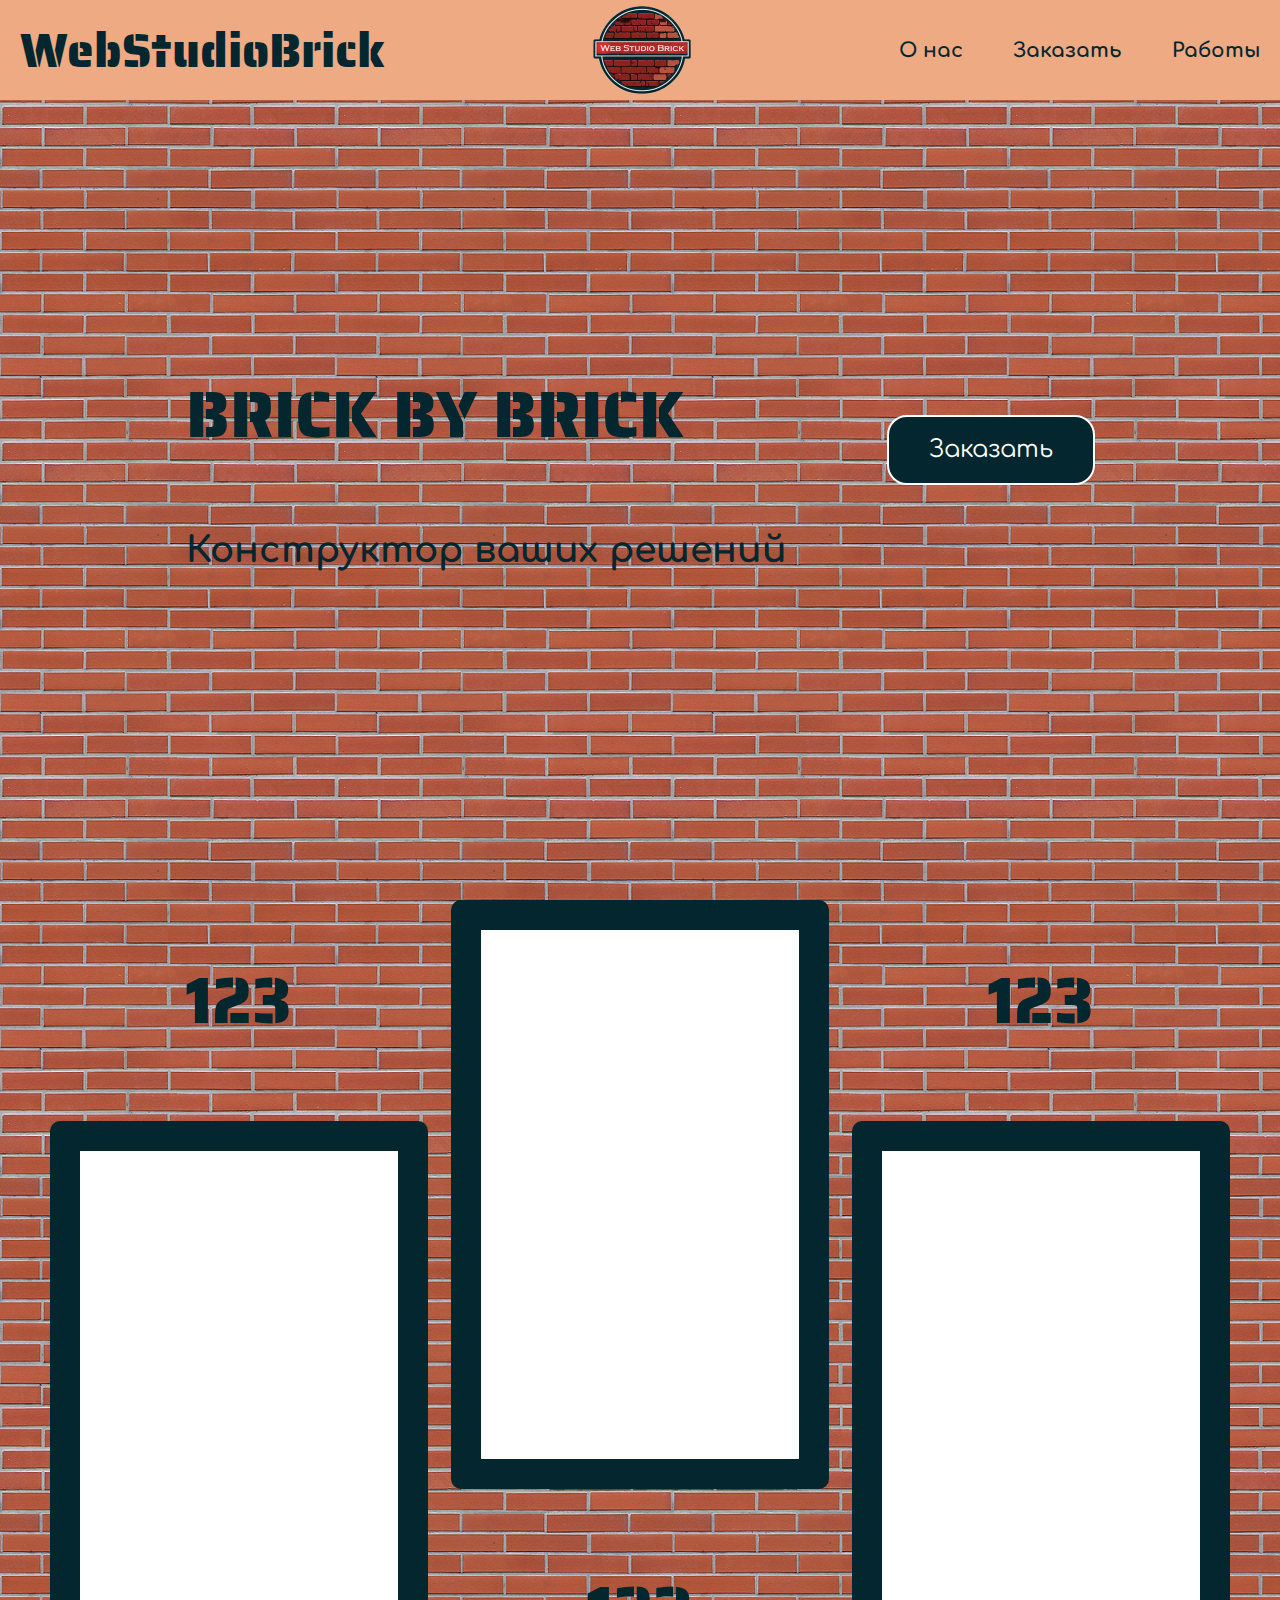
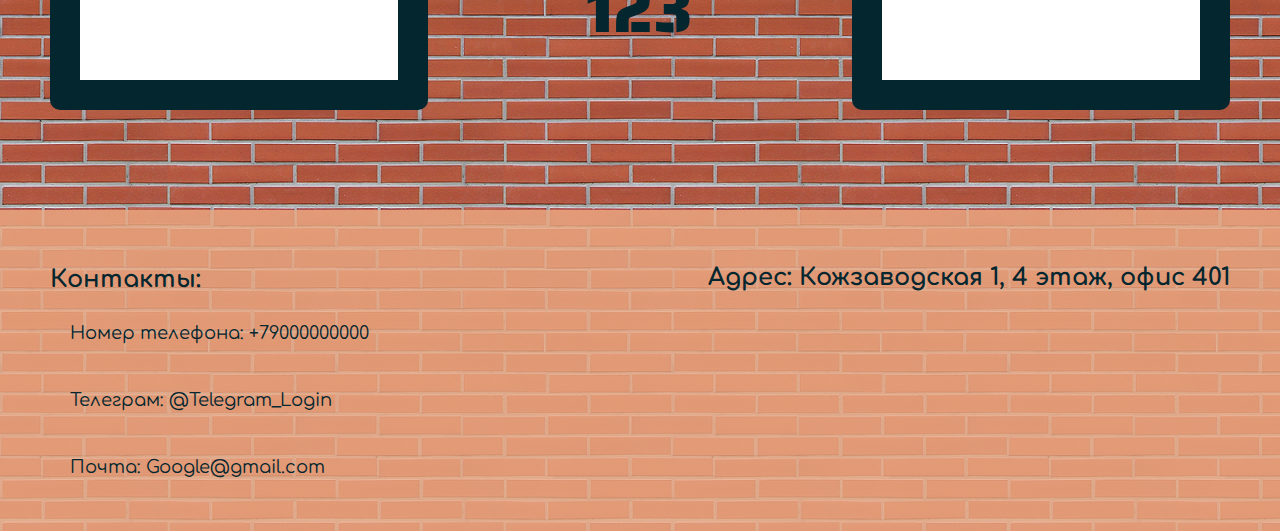
==== index.html @ d5e7ef67 "first commit" ====
<!DOCTYPE html>
<html lang="en">
<head>
    <meta charset="UTF-8">
    <meta http-equiv="X-UA-Compatible" content="IE=edge">
    <meta name="viewport" content="width=device-width, initial-scale=1.0">
    <link rel="preconnect" href="https://fonts.googleapis.com">
    <link rel="preconnect" href="https://fonts.gstatic.com" crossorigin>
    <link href="https://fonts.googleapis.com/css2?family=Comfortaa:wght@300;400;500;600;700&family=Saira+Stencil+One&display=swap" rel="stylesheet">
    <link rel="stylesheet" href="style.css">
    <title>WebBrick</title>
</head>
<body>
    <div class="container">
        <div class="header">
            
            
            <div class="header_title">WebStudioBrick</div>
            <div class="logotype"></div>
            <div class="header_nav">
                <nav><a href="">О нас</a></nav>
                <nav><a href="">Заказать</a></nav>
                <nav><a href="">Работы</a></nav>
            </div>
        </div>
        <div class="main">
            <div class="block_1">
                <div class="block_1_text">
                    <h1>BRICK BY BRICK</h1>
                    <p>Конструктор ваших решений</p>
                </div>
                <div class="block_1_button">
                    <button>Заказать</button>
                </div>
            </div>
            <div class="block_2">
                <div class="gallery">
                    <div class="cards">
                        <div class="card_text">123</div>
                        <div class="card"></div>
                    </div>
                    <div class="cards">
                        <div class="card"></div>
                        <div class="card_text">123</div>
                    </div>
                    <div class="cards">
                        <div class="card_text">123</div>
                        <div class="card"></div>
                    </div>
                    <!-- <div class="cards">
                        <div class="card"></div>
                        <div class="card_text">123</div>
                        
                    </div> -->
                </div>
            </div>
        </div>
        <div class="footer">
            <div class="footer_text">
                <h1>Контакты:</h1>
                <div class="footer_text_info">
                    <p>Номер телефона: +79000000000</p>
                    <p>Телеграм: @Telegram_Login</p>
                    <p>Почта: Google@gmail.com</p>
                </div>
                
            </div>
            <div class="footer_adress">Адрес: Кожзаводская 1, 4 этаж, офис 401</div>
        </div>
    </div>
    <script src="/scripts.js"></script>
</body>
</html>
---- style.css ----
* {
    margin: 0;
    padding: 0;
    text-decoration: none;
    font-family: "Comfortaa", cursive;
}
body, html {
    height: 100%;
} 
.container {
    /* height: 100%; */
    background-image: url(/brick19.png);
    display: flex;
    flex-direction: column;
    justify-content: space-between;
}
.header{
    width: -webkit-fill-available;
    height: 100px;
    background-color: #EEAA83;;
    color: #04262F;
    position: fixed;
    padding: 0 20px;
    display: flex;
    flex-direction: row;
    justify-content: space-between;
    align-items: center;
    z-index: 9999;
}
.logotype {
    background-image: url(./к43434\ 2.png);
    width: 100px;
    height: 100%;
    background-position: center;
    background-size: cover;
}
.header_title {
    font-family: 'Saira Stencil One';
    font-style: normal;
    font-weight: 400;
    font-size: 64px;
    line-height: 101px;
    color: #04262F;
}
.header_nav {
    display: flex;
    gap: 50px;
    
}
.header_nav a {
    color: #04262F;
    font-style: normal;
    font-weight: 700;
    font-size: 26px;
    line-height: 29px;
}


.block_1 {
    display: flex;
    flex-direction: row;
    align-items: center;
    height: 100vh;
    justify-content: center;
    gap: 250px;
    padding: 0 100px;
}
.block_1_text h1{
    font-family: 'Saira Stencil One';
    font-style: normal;
    font-weight: 400;
    font-size: 128px;
    line-height: 201px;
    color: #04262F;
}
.block_1_text p{
    font-style: normal;
    font-weight: 700;
    font-size: 64px;
    line-height: 71px;

    color: #04262F;
}
.block_1_button button{
        font-style: normal;
    font-weight: 400;
    font-size: 32px;
    line-height: 36px;
    color: #FFFFFF;
    padding: 30px 60px;
    background: #04262F;
    border: 2px solid #FFFFFF;
    border-radius: 20px;
    transition: all.2s;
}
.block_1_button button:hover{
background-color: #FFFFFF;
color: #04262F;
transform: scale(1.05);
}

.block_2 {
    height: 90vh;
    padding: 0 50px ;
    
    margin-bottom: 100px;
}
.gallery {
    width: 100%;
    height: 100%;
    display: flex;
    gap: 2%;
}
.cards {
width: 100%;
height: 100%;
display: flex;
flex-direction: column;
gap: 20px;
}
.card_text {
flex: 1;
display: flex;
align-items: center;
justify-content: center;
font-family: 'Saira Stencil One';
    font-style: normal;
    font-weight: 400;
    font-size: 128px;
    line-height: 201px;
    color: #04262F;
}
.card {
    flex: 3;
    background-color: #ffffff;
    border: 30px solid #04262F;
    border-radius: 10px;
    transition: all .2s;
}
.card:hover {
    transform: scale(1.05);
}

.footer {
    padding: 50px;
    display: flex;
    justify-content: space-between;
    background: rgba(238, 170, 131, 0.8);
}
.footer_text {
    color: #04262F;
}
.footer_text h1 {
    font-style: normal;
    font-weight: 700;
    font-size: 36px;
    line-height: 40px;

}
.footer_text p{
    margin-left: 20px;
    font-style: normal;
    font-weight: 400;
    font-size: 24px;
    line-height: 27px;
}
.footer_text_info {
    margin-top: 20px;
    display: flex;
    flex-direction: column;
    gap: 40px;
}

.footer_adress {
    font-style: normal;
    font-weight: 700;
    font-size: 32px;
    line-height: 36px;
    color: #04262F;
}


@media (max-width:1440px) and (min-width:1110px) {
    .header_title {
        font-size: 48px;
    }
    .header_nav a{
        font-size: 20px;
    }
    .block_1_text h1 {
        font-size: 65px;
    }
    .block_1_text p{
        font-size: 36px;
    }
    .block_1 {
        gap: 100px;
    }
    .card_text {
        font-size: 65px;
    }
    .footer_text h1{
        font-size: 24px;

    }
    .footer_text p{ 
        font-size: 18px;

    }
    .footer_adress {
        font-size: 24px;
    }
    .block_1_button button {
        font-size: 24px;
        padding: 15px 40px;
    }
}
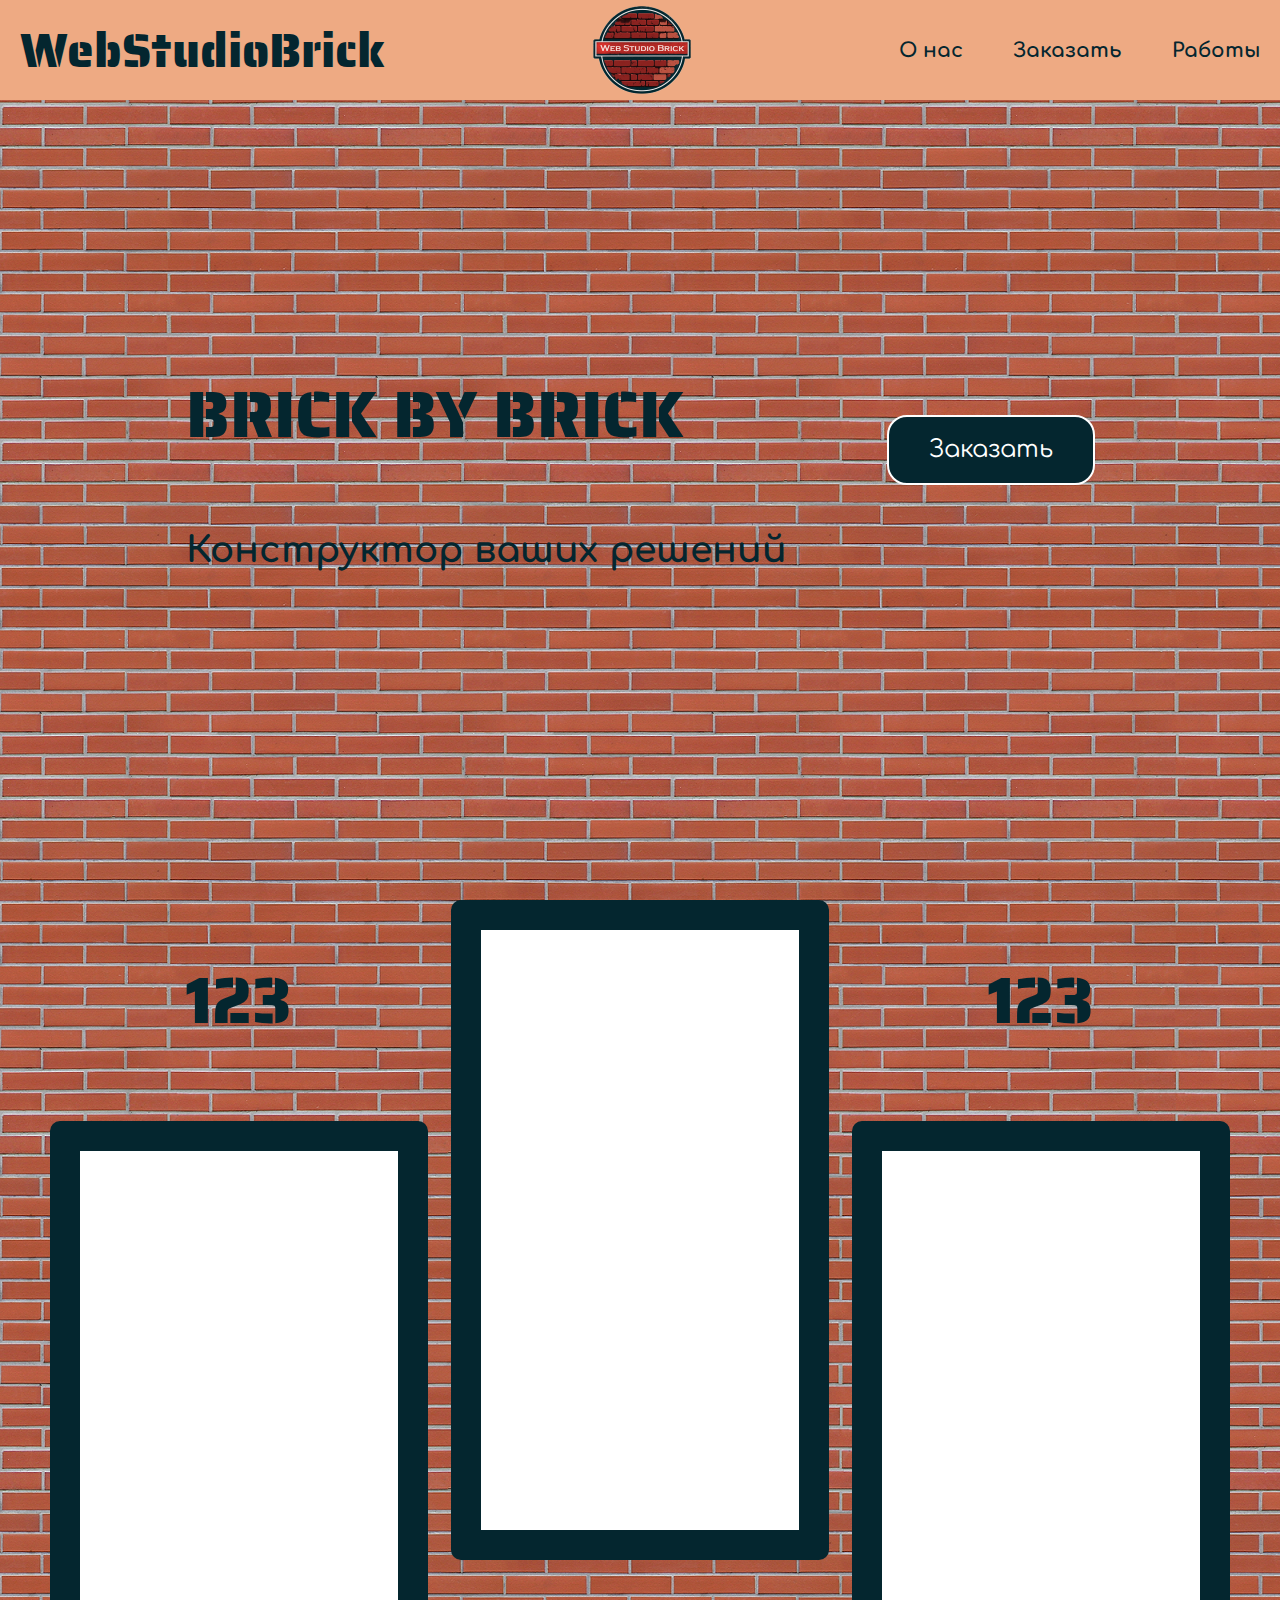
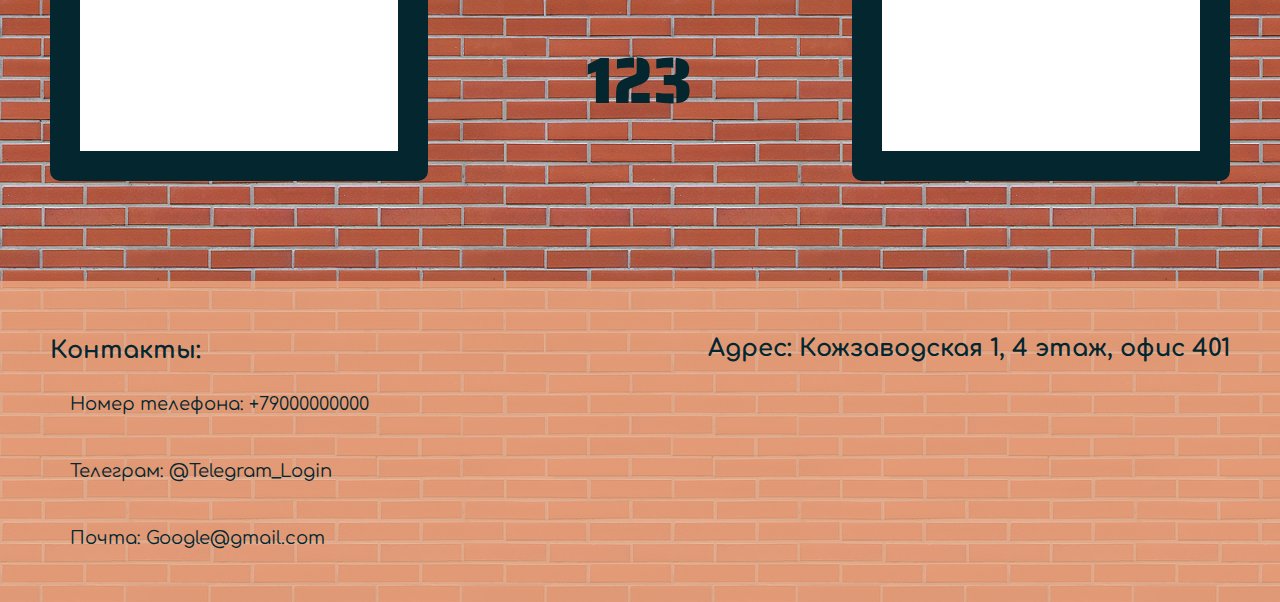
==== commit 8bced51d: "меню" ====
--- a/index.html
+++ b/index.html
@@ -17,6 +17,9 @@
             
             <div class="header_title">WebStudioBrick</div>
             <div class="logotype"></div>
+            <div class="gambuger"><svg xmlns="http://www.w3.org/2000/svg" width="50" height="50" fill="currentColor" class="bi bi-list" viewBox="0 0 16 16">
+                <path fill-rule="evenodd" d="M2.5 12a.5.5 0 0 1 .5-.5h10a.5.5 0 0 1 0 1H3a.5.5 0 0 1-.5-.5zm0-4a.5.5 0 0 1 .5-.5h10a.5.5 0 0 1 0 1H3a.5.5 0 0 1-.5-.5zm0-4a.5.5 0 0 1 .5-.5h10a.5.5 0 0 1 0 1H3a.5.5 0 0 1-.5-.5z"/>
+              </svg></div>
             <div class="header_nav">
                 <nav><a href="">О нас</a></nav>
                 <nav><a href="">Заказать</a></nav>
--- a/style.css
+++ b/style.css
@@ -26,6 +26,9 @@
     justify-content: space-between;
     align-items: center;
     z-index: 9999;
+}
+.gambuger {
+    display: none;
 }
 .logotype {
     background-image: url(./к43434\ 2.png);
@@ -100,7 +103,7 @@
 }
 
 .block_2 {
-    height: 90vh;
+    height: 100%;
     padding: 0 50px ;
     
     margin-bottom: 100px;
@@ -119,11 +122,11 @@
 gap: 20px;
 }
 .card_text {
-flex: 1;
-display: flex;
-align-items: center;
-justify-content: center;
-font-family: 'Saira Stencil One';
+    
+    display: flex;
+    align-items: center;
+    justify-content: center;
+    font-family: 'Saira Stencil One';
     font-style: normal;
     font-weight: 400;
     font-size: 128px;
@@ -131,11 +134,11 @@
     color: #04262F;
 }
 .card {
-    flex: 3;
     background-color: #ffffff;
     border: 30px solid #04262F;
     border-radius: 10px;
     transition: all .2s;
+    height: 600px;
 }
 .card:hover {
     transform: scale(1.05);
@@ -214,4 +217,210 @@
         font-size: 24px;
         padding: 15px 40px;
     }
+}
+@media (max-width:1109px) and (min-width:768px) {
+    .header_title {
+        font-size: 24px;
+        
+    }
+    .header_nav a{
+        font-size: 12px;
+    }
+    .block_1 {
+        flex-direction: column;
+    }
+    .block_1_text h1 {
+        font-size: 64px;
+    }
+    .block_1_text p{
+        font-size: 28px;
+    }
+    .block_1 {
+        gap: 100px;
+    }
+    .block_2 {
+        height: 100%;
+    }
+    .gallery {
+        flex-direction: column;
+        gap: 20px;
+    }
+    .cards {
+        gap: 0;
+        
+    }
+    .card {
+        height: 500px;
+    }
+    .card_text {
+        font-size: 64px;
+        line-height: normal;
+    }
+    .footer_text h1{
+        font-size: 24px;
+
+    }
+    .footer_text p{ 
+        font-size: 18px;
+
+    }
+    .footer_adress {
+        font-size: 24px;
+    }
+    .block_1_button button {
+        font-size: 24px;
+        padding: 15px 40px;
+    }
+}
+@media (max-width:767px) and (min-width:425px) {
+    .header_title {
+        font-size: 18px;
+        
+    }
+    .gambuger {
+        display: block;
+        transition: all 1s;
+        
+    }
+    .show {
+        display: flex !important; 
+    }
+    .header_nav{
+        display: none;
+        flex-direction: column;
+        position: absolute;
+        width: 100%;
+        height: 274px;
+        top: 99px;
+        left: 0;
+        background-color: #EEAA83;
+        align-items: center;
+        text-align: center;
+        justify-content: center;
+    
+    }
+    .block_1 {
+        flex-direction: column;
+        padding: 0 20px;
+    }
+    .block_1_text h1 {
+        font-size:78px;
+        line-height: normal;
+    }
+    .block_1_text p{
+        font-size:32px;
+        line-height: normal;
+    }
+    .block_1 {
+        gap: 100px;
+    }
+    .block_2 {
+        height: 100%;
+    }
+    .gallery {
+        flex-direction: column;
+        gap: 20px;
+    }
+    .cards {
+        gap: 0;
+        
+    }
+    .card {
+        height: 400px;
+    }
+    .card_text {
+        font-size: 48px;
+        line-height: normal;
+    }
+    .footer {
+        flex-direction: column;
+        gap: 50px;
+    }
+    .footer_text h1{
+        font-size: 24px;
+
+    }
+    .footer_text p{ 
+        font-size: 18px;
+
+    }
+    .footer_adress {
+        font-size: 24px;
+    }
+    .block_1_button button {
+        font-size: 24px;
+        padding: 15px 40px;
+    }
+}
+@media (max-width:424px) and (min-width:320px) {
+    .header_title {
+        font-size: 13px;
+        display: none;
+    }
+    .gambuger {
+        display: block;
+        transition: all 1s;
+        
+    }
+    .logotype {
+        width: 100px;
+        height: 100px;
+    }
+    .header_nav a{
+        display: none;
+    }
+    .block_1 {
+        flex-direction: column;
+        padding: 0 20px;
+    }
+    .block_1_text h1 {
+        font-size:78px;
+        line-height: normal;
+    }
+    .block_1_text p{
+        font-size:32px;
+        line-height: normal;
+    }
+    .block_1 {
+        gap: 100px;
+    }
+    .block_2 {
+        height: 100%;
+        padding: 0 5px;
+    }
+    .gallery {
+        flex-direction: column;
+        gap: 20px;
+        
+    }
+    .cards {
+        gap: 0;
+        
+    }
+    .card {
+        height: 400px;
+    }
+    .card_text {
+        font-size: 48px;
+        line-height: normal;
+    }
+    .footer {
+        flex-direction: column;
+        gap: 50px;
+    }
+    .footer_text h1{
+        font-size: 24px;
+
+    }
+    .footer_text p{ 
+        font-size: 18px;
+
+    }
+    .footer_adress {
+        font-size: 24px;
+    }
+    .block_1_button button {
+        font-size: 24px;
+        padding: 15px 40px;
+    }
 }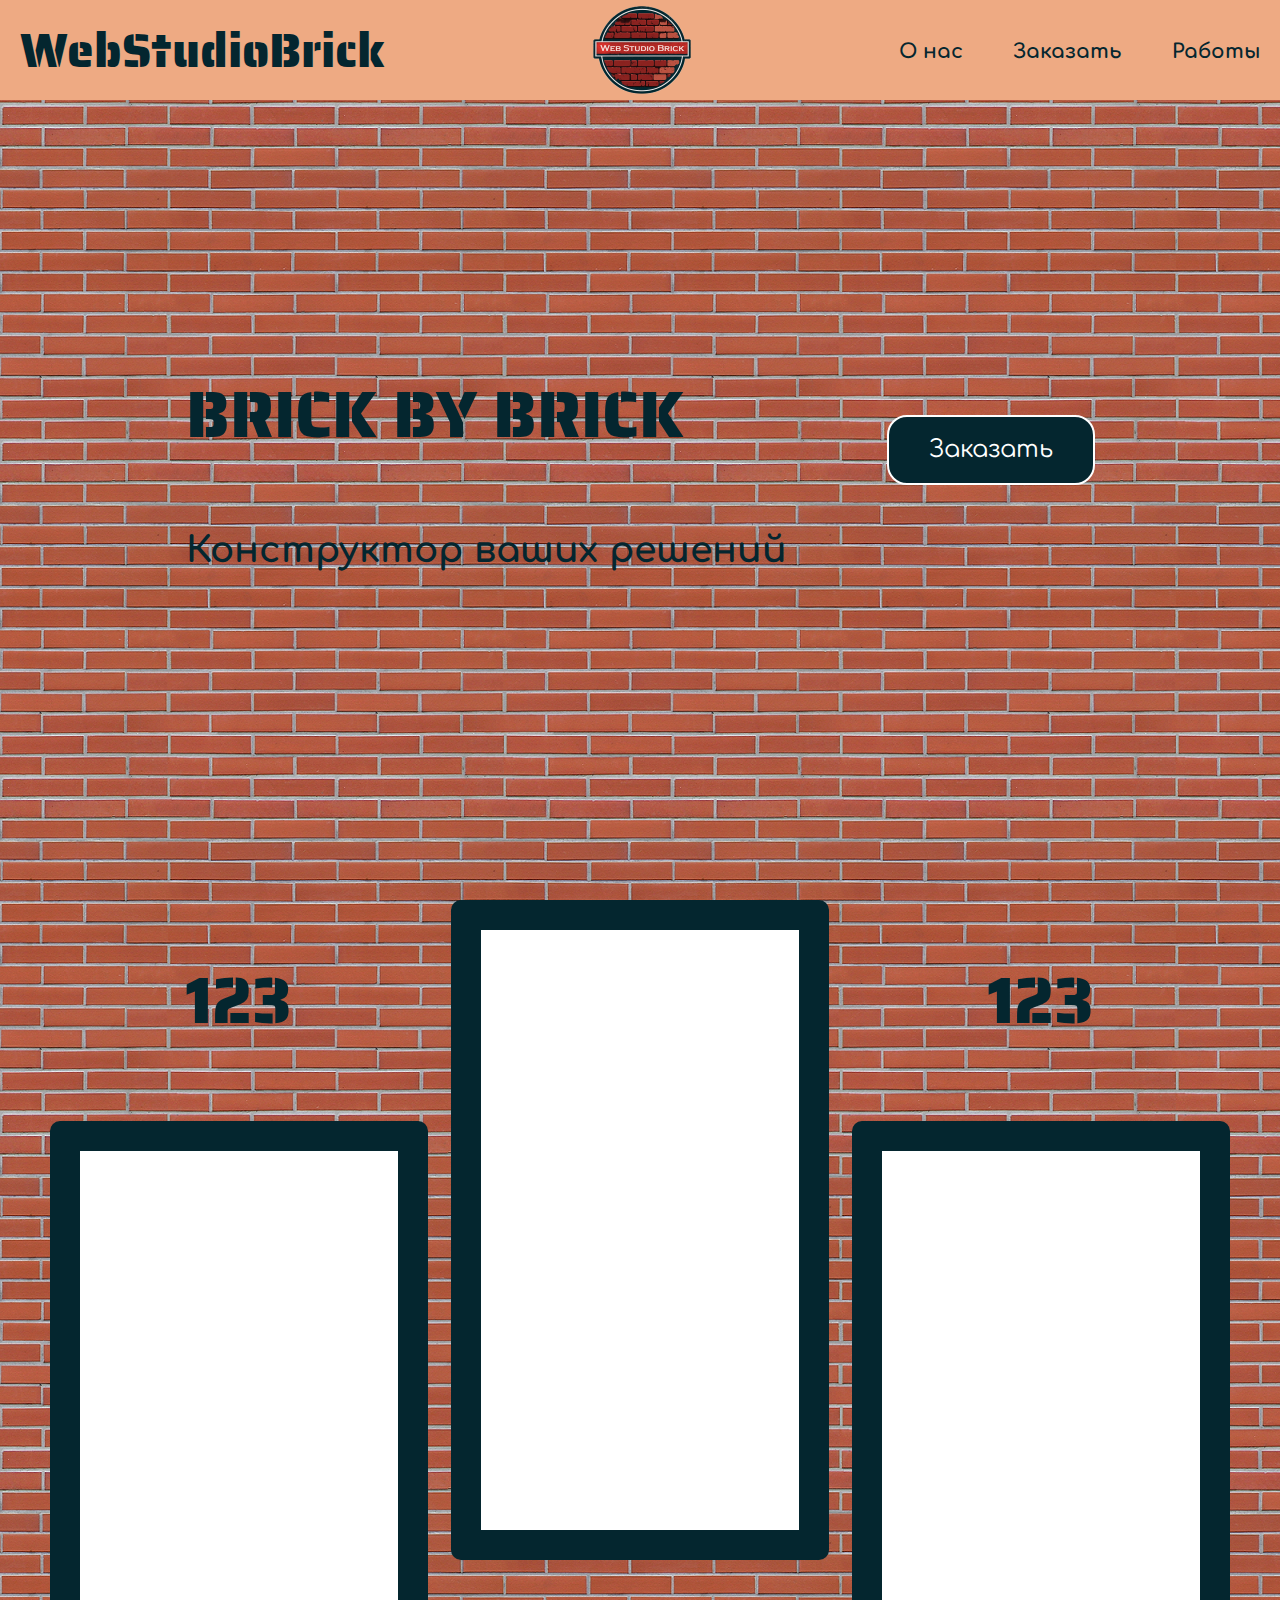
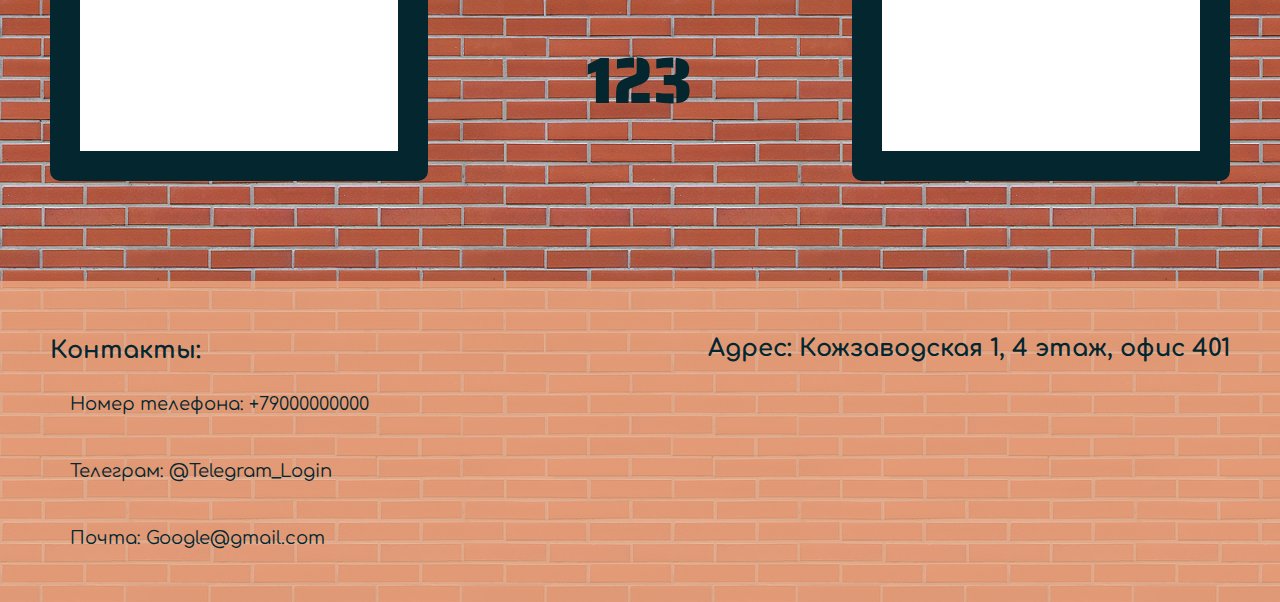
==== commit 40937e2e: "f" ====
--- a/index.html
+++ b/index.html
@@ -14,7 +14,32 @@
     <div class="container">
         <div class="header">
             
-            
+            <div class="modal" >
+                <div class="modal_window">
+                    <div class="modal_header">
+                        <div class="modal_title">Ваши Контакты</div>
+                    </div>
+                    <div class="modal_body">
+                        <div class="modal_contact">
+                            <div class="modal_input modal_fio">
+                                <label for="">ФИО</label>
+                                <input type="text">
+                            </div>
+                            <div class="modal_input modal_email">
+                                <label for="">Email</label>
+                                <input type="email">
+                            </div>
+                            <div class="modal_input modal_telephone">
+                                <label for="">Пароль</label>
+                                <input type="password">
+                            </div>
+                        </div>
+                        <div class="modal_button">
+                            <button>Отправить</button>
+                        </div>
+                    </div>
+                </div>
+            </div>
             <div class="header_title">WebStudioBrick</div>
             <div class="logotype"></div>
             <div class="gambuger"><svg xmlns="http://www.w3.org/2000/svg" width="50" height="50" fill="currentColor" class="bi bi-list" viewBox="0 0 16 16">
@@ -22,7 +47,7 @@
               </svg></div>
             <div class="header_nav">
                 <nav><a href="">О нас</a></nav>
-                <nav><a href="">Заказать</a></nav>
+                <nav><a href="" id="other">Заказать</a></nav>
                 <nav><a href="">Работы</a></nav>
             </div>
         </div>
--- a/style.css
+++ b/style.css
@@ -7,6 +7,86 @@
 body, html {
     height: 100%;
 } 
+
+.modal{
+    width: 100%;
+    height: 100%;
+    position: fixed;
+    z-index: 100000000000000;
+    background-color: rgba(0, 0, 0, 0.6);
+
+    display: none;
+    align-items: center;
+    justify-content: center;
+}
+.modal_window {
+    width: 100%;
+    max-width: 900px;
+    height: 500px;
+    background: rgba(179, 40, 35, 0.9);
+    border-radius: 50px;
+    position: relative;
+}
+.modal_header {
+    display: flex;
+    justify-content: center;
+    background: rgba(164, 113, 83, 0.9);
+    border-top-right-radius: 50px;
+    border-top-left-radius: 50px;
+}
+.modal_title{
+    font-family: 'Comfortaa';
+    font-style: normal;
+    font-weight: 700;
+    font-size: 2rem;
+    line-height: 71px;
+
+    color: #000000;
+}
+.modal_body {
+    padding: 0 9rem;
+    display: flex;
+    flex-direction: column;
+    align-items: center;
+}
+.modal_input {
+    display: flex;
+    flex-direction: column;
+    width: 100%;
+}
+.modal_contact{
+    width: 100%;
+}
+.modal_contact label {
+    font-family: 'Comfortaa';
+    font-style: normal;
+    font-weight: 700;
+    font-size: 2rem;
+    line-height: 40px;
+
+    color: #000000;
+}
+.modal_contact input {
+    height: 50px;
+
+    font-size: 2rem;
+
+    padding: 5px 10px;
+    background: #D9D9D9;
+    border-radius: 15px;
+    border: none;
+}
+.modal_button {
+    margin-top: 20px;
+}
+.modal_button button{
+    padding: 10px 15px;
+    font-size: 2rem;
+    background-color: #FF9C96;
+    border-radius: 15px;
+    border: none;
+}
+
 .container {
     /* height: 100%; */
     background-image: url(/brick19.png);
@@ -46,16 +126,24 @@
     color: #04262F;
 }
 .header_nav {
+
     display: flex;
     gap: 50px;
-    
-}
-.header_nav a {
     color: #04262F;
     font-style: normal;
     font-weight: 700;
     font-size: 26px;
     line-height: 29px;
+}
+.header_nav a {
+    color: #04262F;
+    font-style: normal;
+    font-weight: 700;
+    font-size: 26px;
+    line-height: 29px;
+}
+.header_nav nav {
+    cursor: pointer;
 }
 
 
@@ -144,6 +232,44 @@
     transform: scale(1.05);
 }
 
+.text_block{
+    margin: 150px;
+
+    display: flex;
+    flex-direction: column;
+    align-items: center;
+
+
+    text-align: center;
+
+    gap: 50px;
+
+    background-color: rgba(197, 197, 197, 0.699);
+    border-radius: 20px;
+    padding: 30px;
+}
+.text_block h1{
+    font-weight: 900;
+    font-size: 54px;
+}
+.text_block p {
+    font-weight: 600;
+    font-size: 34px;
+    line-height: 50px;
+
+    width: 100%;
+
+}
+.abouts {
+    
+}
+.img {
+    
+}
+.about {
+}
+
+
 .footer {
     padding: 50px;
     display: flex;
@@ -226,6 +352,17 @@
     .header_nav a{
         font-size: 12px;
     }
+    .text_block {
+        margin: 120px 10px 50px 10px;
+        padding: 20px;
+    }
+    .text_block P {
+        font-size: 18px;
+        line-height: 20px;
+    }
+    .text_block h1{
+        font-size: 24px;
+    }
     .block_1 {
         flex-direction: column;
     }
@@ -284,6 +421,17 @@
     }
     .show {
         display: flex !important; 
+    }
+    .text_block {
+        margin: 120px 10px 50px 10px;
+        padding: 20px;
+    }
+    .text_block P {
+        font-size: 18px;
+        line-height: 20px;
+    }
+    .text_block h1{
+        font-size: 24px;
     }
     .header_nav{
         display: none;
@@ -362,13 +510,38 @@
         transition: all 1s;
         
     }
+    .text_block {
+        margin: 120px 10px 50px 10px;
+        padding: 20px;
+    }
+    .text_block P {
+        font-size: 12px;
+        line-height: 20px;
+    }
+    .text_block h1{
+        font-size: 24px;
+    }
+    .show {
+        display: flex !important; 
+    }
+    .header_nav{
+        display: none;
+        flex-direction: column;
+        position: absolute;
+        width: 100%;
+        height: 274px;
+        top: 99px;
+        left: 0;
+        background-color: #EEAA83;
+        align-items: center;
+        text-align: center;
+        justify-content: center;
+    
+    }
     .logotype {
         width: 100px;
         height: 100px;
     }
-    .header_nav a{
-        display: none;
-    }
     .block_1 {
         flex-direction: column;
         padding: 0 20px;
